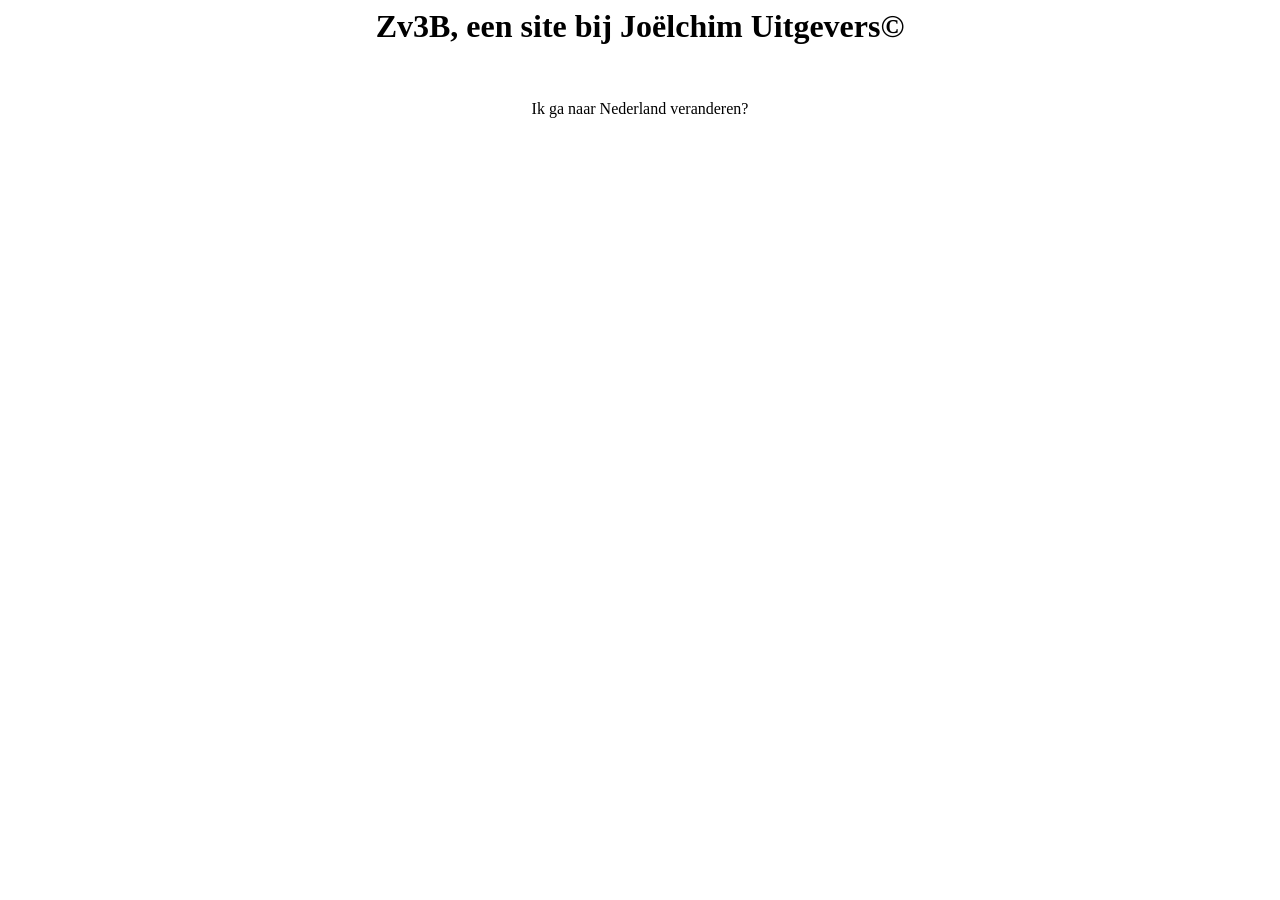
==== index.html @ 4068866a "Update index.html" ====
<html>
  <head>
    <title> Zv3B Verkiezingswebsite</title>
  </head>
  <body>
    <h1 style="text-align:center"> Zv3B, een site bij Joëlchim Uitgevers©</h1>
    <br>
    <p style="text-align:center" id="change_me"> Error 404 voted on Joachim</p>


  <script> 
    function RandomBerichtVoorpagina() {
      const changer = document.getElementById('change_me');
      let bericht = ["Stem Joachim", "jippie verkiezingen", "Op 21 November!", "Weg met de rechtse ideeën!", "Ik ga nederland veranderen!", "Breng een stem uit op 24 oktober -Joachim de Wild"]
      
      let randomNumber = Math.floor(Math.random() * 6) + 1;
      
      if (randomNumber === 1) {
        changer.textContent = 'Stem Joachim'
      } else if (randomNumber === 2) {
        changer.textContent = 'jippie, verkiezingen!'
      } else if (randomNumber === 3) {
        changer.textContent = 'Op 21 November!'
      } else if (randomNumber === 4) {
        changer.textContent = 'Weg met die rechtste ideeën!'
      } else if (randomNumber === 5) {
        changer.textContent = 'Ik ga naar Nederland veranderen?'
      } else if (randomNumber === 6) {
        changer.textContent = 'Breng een stem uit op --- Oktober! -Joachim de Wild, 2024'
      }


      
    }
    window.addEventListener('load', RandomBerichtVoorpagina);
  
  </script>

  </body>

</html>
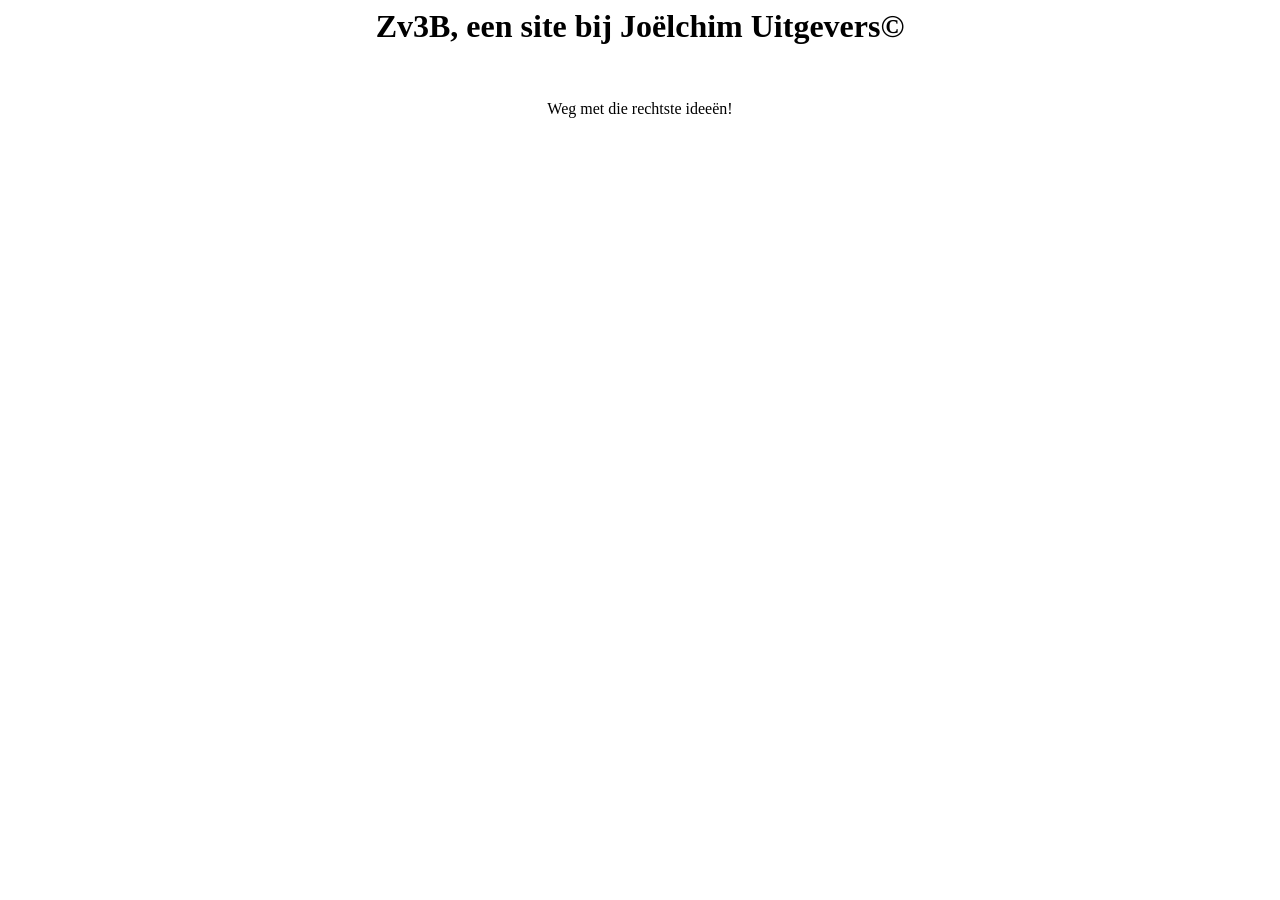
==== commit 6f7a6c6b: "Update index.html" ====
--- a/index.html
+++ b/index.html
@@ -5,7 +5,7 @@
   <body>
     <h1 style="text-align:center"> Zv3B, een site bij Joëlchim Uitgevers©</h1>
     <br>
-    <p style="text-align:center" id="change_me"> Error 404 voted on Joachim</p>
+    <p style="text-align:center" id="change_me"> Error 404 lack of votes that vote Joachim</p>
 
 
   <script> 
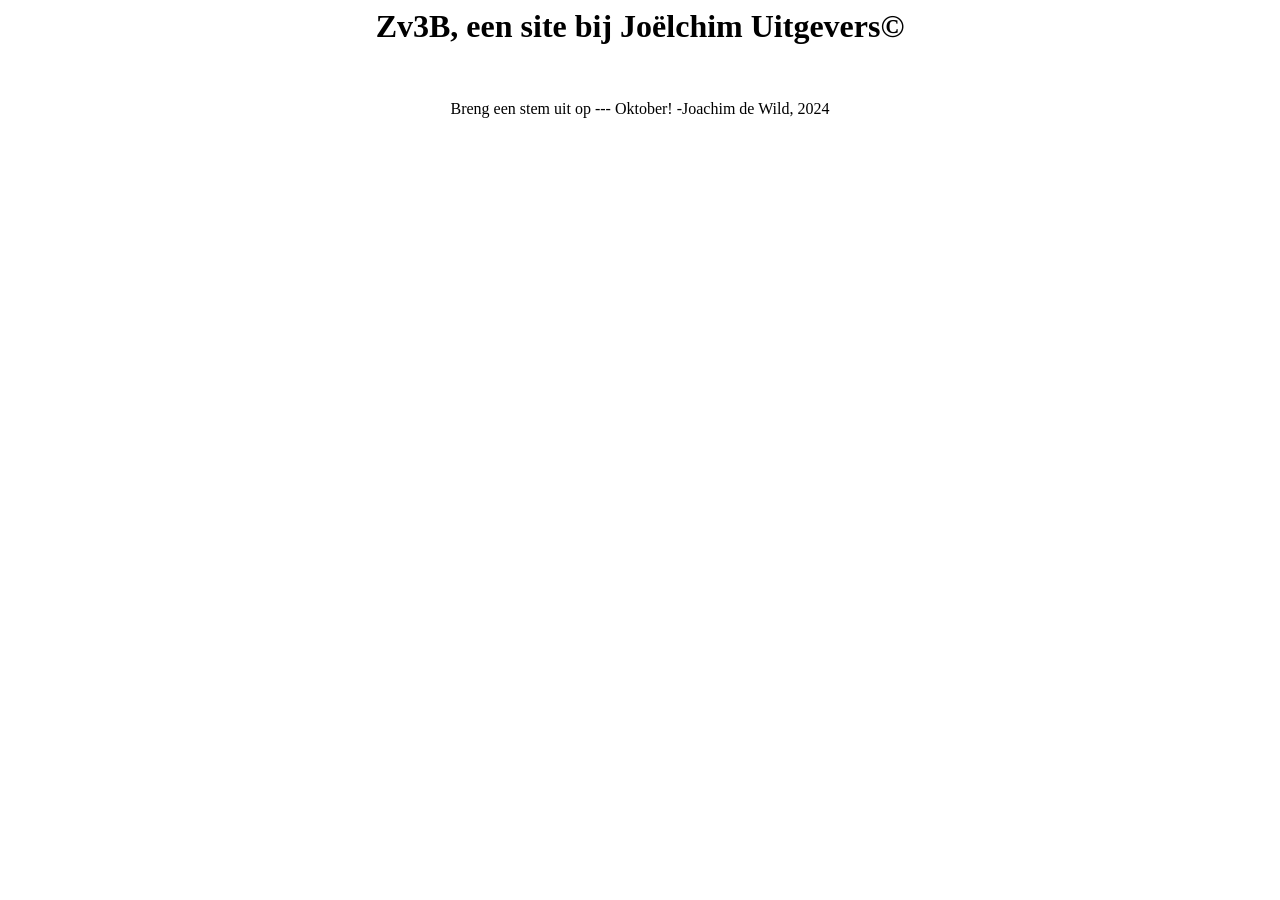
==== commit 2aeff9f1: "Update index.html" ====
--- a/index.html
+++ b/index.html
@@ -13,20 +13,22 @@
       const changer = document.getElementById('change_me');
       let bericht = ["Stem Joachim", "jippie verkiezingen", "Op 21 November!", "Weg met de rechtse ideeën!", "Ik ga nederland veranderen!", "Breng een stem uit op 24 oktober -Joachim de Wild"]
       
-      let randomNumber = Math.floor(Math.random() * 6) + 1;
+      let randomNumber = Math.floor(Math.random() * 100) + 1;
       
-      if (randomNumber === 1) {
+      if (randomNumber <= 30) {
         changer.textContent = 'Stem Joachim'
-      } else if (randomNumber === 2) {
+      } else if (randomNumber <= 40) {
         changer.textContent = 'jippie, verkiezingen!'
-      } else if (randomNumber === 3) {
+      } else if (randomNumber <= 45) {
         changer.textContent = 'Op 21 November!'
-      } else if (randomNumber === 4) {
+      } else if (randomNumber <= 75) {
         changer.textContent = 'Weg met die rechtste ideeën!'
-      } else if (randomNumber === 5) {
+      } else if (randomNumber <= 85) {
         changer.textContent = 'Ik ga naar Nederland veranderen?'
-      } else if (randomNumber === 6) {
+      } else if (randomNumber <= 99) {
         changer.textContent = 'Breng een stem uit op --- Oktober! -Joachim de Wild, 2024'
+      } else if (randomNumber === 100) {
+        changer,textContent = 'Error 404 not voted on Joachim'
       }
 
 
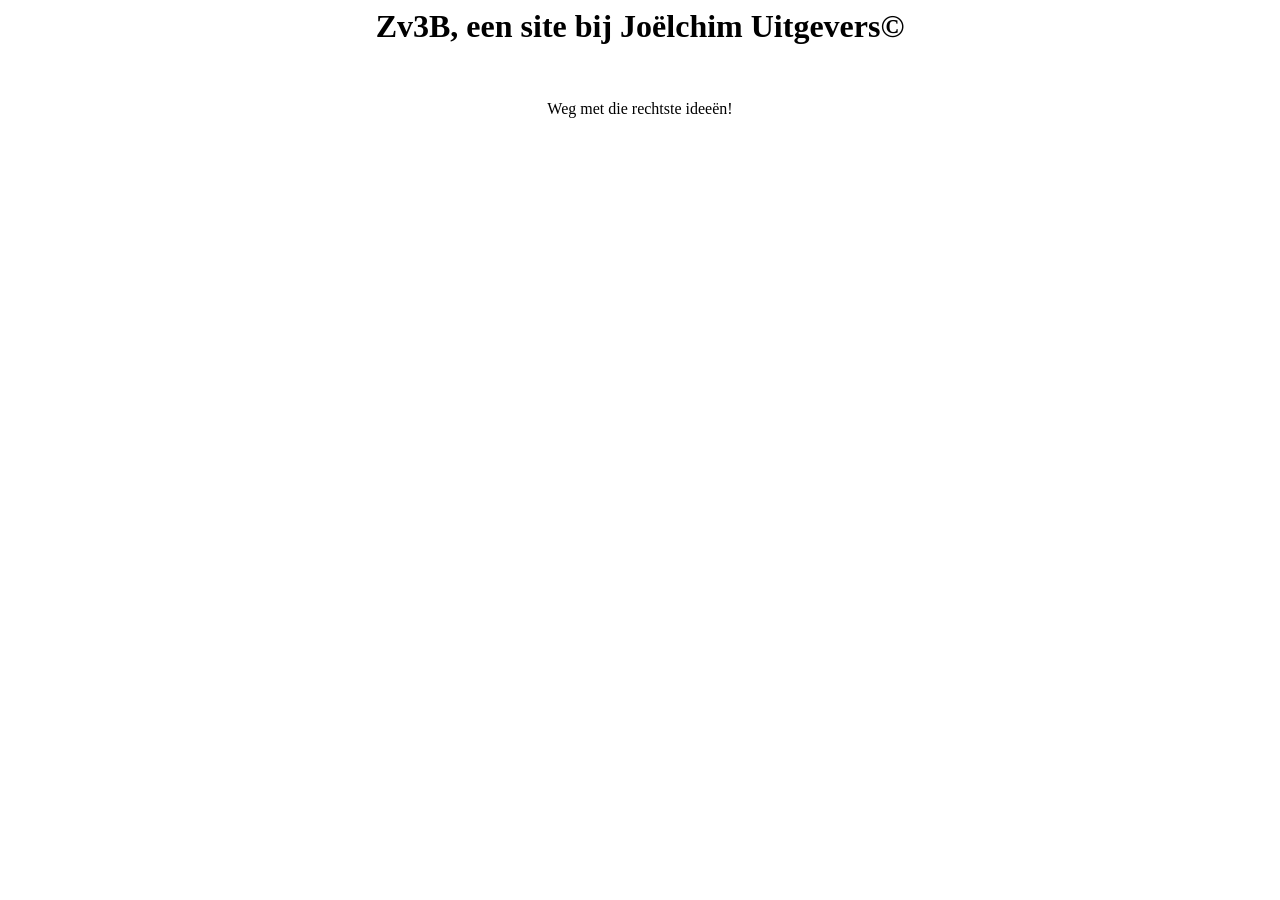
==== commit 46e8962e: "Update index.html" ====
--- a/index.html
+++ b/index.html
@@ -28,7 +28,7 @@
       } else if (randomNumber <= 99) {
         changer.textContent = 'Breng een stem uit op --- Oktober! -Joachim de Wild, 2024'
       } else if (randomNumber === 100) {
-        changer,textContent = 'Error 404 not voted on Joachim'
+        changer,textContent = 'Error 404 not voted on Joachim, trouwens dit is een 1 op de 100 kans dat je dit bericht ziet, dus je bent heel speciaal.'
       }
 
 
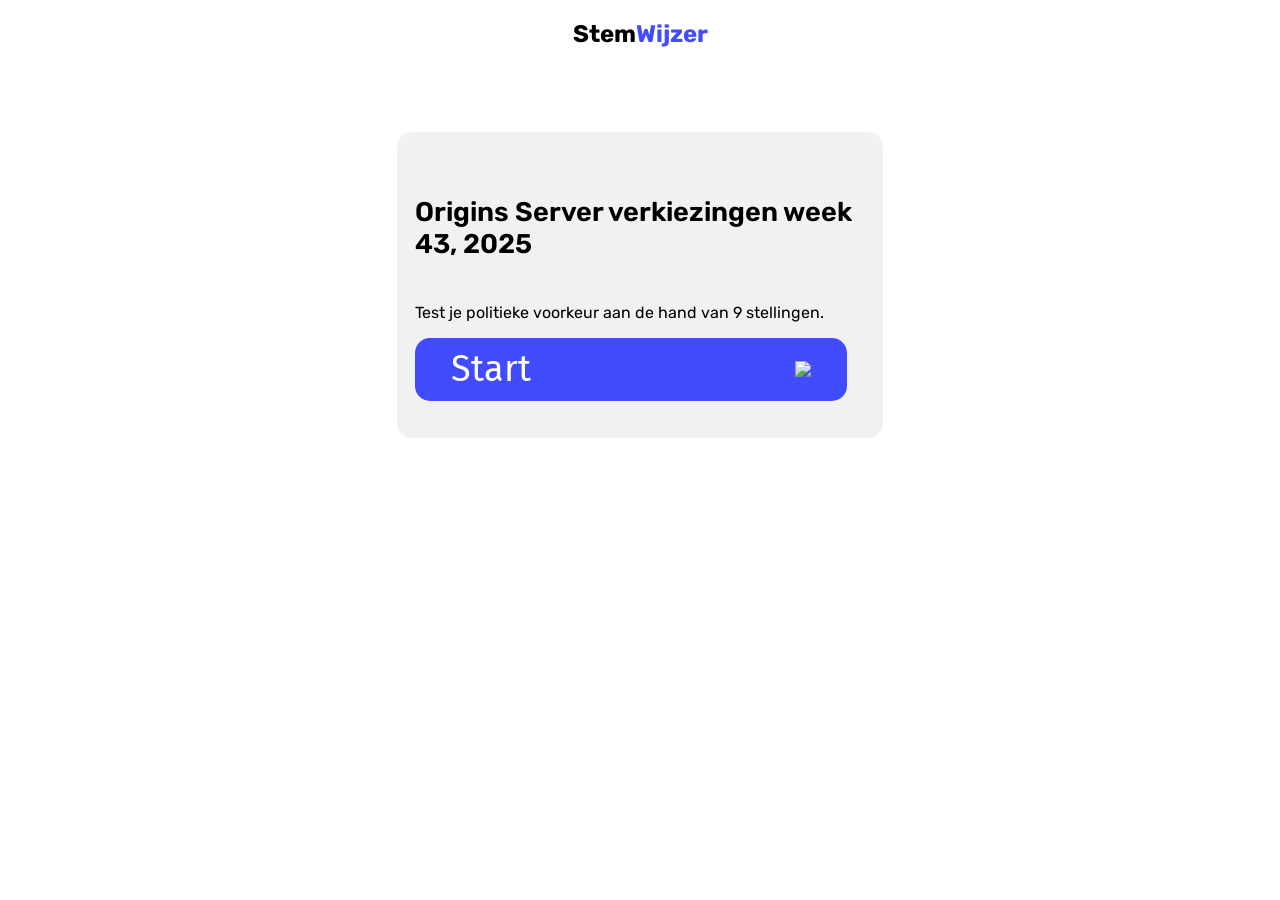
==== commit f0c5cc46: "Add files via upload" ====
--- a/index.html
+++ b/index.html
@@ -1,43 +1,42 @@
+<!DOCTYPE html>
 <html>
-  <head>
-    <title> Zv3B Verkiezingswebsite</title>
-  </head>
-  <body>
-    <h1 style="text-align:center"> Zv3B, een site bij Joëlchim Uitgevers©</h1>
+
+<head>
+  <meta charset="utf-8">
+  <meta name="viewport" content="width=device-width">
+  <title>Stemwijzer</title>
+  <link href="style.css" rel="stylesheet" type="text/css" />
+  <link href="https://fonts.googleapis.com/css2?family=Exo+2:ital,wght@0,100..900;1,100..900&display=swap" rel="stylesheet">
+  <link href="https://fonts.googleapis.com/css2?family=Fira+Sans:ital,wght@0,100;0,200;0,300;0,400;0,500;0,600;0,700;0,800;0,900;1,100;1,200;1,300;1,400;1,500;1,600;1,700;1,800;1,900&family=Rubik:ital,wght@0,300..900;1,300..900&display=swap" rel="stylesheet">
+  <!--icons ≠≠≠≠≠-->
+  <link rel="stylesheet" href="https://fonts.googleapis.com/css2?family=Material+Symbols+Outlined:opsz,wght,FILL,GRAD@20..48,100..700,0..1,-50..200&icon_names=thumb_down" />
+
+  <link rel="icon" type="image/x-icon" href="images/ui/voter.png">
+</head>
+
+<body>
+  <header> 
+    <div class="headerMainPage">
+
+      <h2 class="siteName">Stem<span class="blue">Wijzer</span></h2>
+    </div>
     <br>
-    <p style="text-align:center" id="change_me"> Error 404 lack of votes that vote Joachim</p>
+  </header>
+
+  <main> 
+    <div class="startDiv"> 
+      <p class="startTitle"> Origins Server verkiezingen week 43, 2025</p>
+      <p> Test je politieke voorkeur aan de hand van 9 stellingen.</p>
+      <a href="stemwijzer.html" class="startButton">
+        <p> Start</p>
+        <img src="images/ui/arrow_right.png">
+      </a>
+    </div>
+
+  </main>
 
 
-  <script> 
-    function RandomBerichtVoorpagina() {
-      const changer = document.getElementById('change_me');
-      let bericht = ["Stem Joachim", "jippie verkiezingen", "Op 21 November!", "Weg met de rechtse ideeën!", "Ik ga nederland veranderen!", "Breng een stem uit op 24 oktober -Joachim de Wild"]
-      
-      let randomNumber = Math.floor(Math.random() * 100) + 1;
-      
-      if (randomNumber <= 30) {
-        changer.textContent = 'Stem Joachim'
-      } else if (randomNumber <= 40) {
-        changer.textContent = 'jippie, verkiezingen!'
-      } else if (randomNumber <= 45) {
-        changer.textContent = 'Op 21 November!'
-      } else if (randomNumber <= 75) {
-        changer.textContent = 'Weg met die rechtste ideeën!'
-      } else if (randomNumber <= 85) {
-        changer.textContent = 'Ik ga naar Nederland veranderen?'
-      } else if (randomNumber <= 99) {
-        changer.textContent = 'Breng een stem uit op --- Oktober! -Joachim de Wild, 2024'
-      } else if (randomNumber === 100) {
-        changer,textContent = 'Error 404 not voted on Joachim, trouwens dit is een 1 op de 100 kans dat je dit bericht ziet, dus je bent heel speciaal.'
-      }
+  <script src="index.js"></script>
+</body>
 
-
-      
-    }
-    window.addEventListener('load', RandomBerichtVoorpagina);
-  
-  </script>
-
-  </body>
-
-</html>
+</html>
--- a/style.css
+++ b/style.css
@@ -0,0 +1,243 @@
+html, body {
+    background-color: white;
+    font-family: "Rubik", sans-serif;
+    margin: 0;
+    height: 100%;
+    display: flex;
+    flex-direction: column;
+}  
+body::selection {
+    background-color: #424cff;
+    color: white;
+}
+header {
+    background-color: white;
+    margin: 0;
+}
+.information {
+    display: flex;
+    width: 100%;
+    justify-content: space-between;
+    align-items: center;
+}
+.wrapper {
+    justify-content: center;
+    display: flex;
+}
+.progress-bar {
+    width: 100%;
+    height: 2vh;
+    appearance: none;
+    transition: all 0.5s ease;
+}
+.progress-bar::-webkit-progress-bar {
+    background-color: rgb(240, 240, 240);
+}
+.progress-bar::-webkit-progress-value {
+    background-color: #424cff;
+    transition: width 0.5s ease;
+}
+.headerButtons {
+    width: 5vh;
+    height: 5vh;
+    justify-content: center;
+    display: flex;
+    padding: 0.4vh;
+    background-color: rgb(223, 221, 221);
+    border-radius: 100%;
+    border: 1px rgb(223, 221, 221);
+    text-align: center;
+    align-items: center;
+    margin: 0 3vh;
+
+    cursor: pointer;
+}
+.headerButtons:hover {
+    filter: brightness(0.9);
+}
+.blue {
+    color: #424cff;
+}
+
+main {
+    background-color: white;
+ 
+
+    justify-content: center;
+    display: flex;
+    margin-top: 5vh;
+
+    flex: 1;
+}
+.text {
+    font-family: "Fira Sans", sans-serif;
+    font-size: 3.5vh;
+
+    width: 50%;
+    
+}
+.standpuntTitle {
+    color: #424cff;
+}
+footer {
+    background-color: white;
+    display: flex;
+    justify-content: center;
+    width: 100%;
+    margin-top: auto;
+    margin-bottom: 5vh;
+
+}
+.stellingButtons {
+    display: flex;
+    align-items: center;
+}
+.stellingButtons button {
+    width: 23vh;
+    height: 8vh;
+    border-radius: 15px;
+    margin: 0 2vh;
+    font-family: "Fira Sans", sans-serif;
+    align-items: center;
+    text-align: center;
+    display: flex;
+    justify-content: center;
+    padding: 1vh;
+
+    font-size: 2.4vh;
+}
+.stellingButtons button p {
+    margin-left: 1vh;
+    font-weight: bold;
+}
+.eens {
+    background-color: rgb(44, 143, 41);
+    color: white;
+    border: 1px rgb(44, 143, 41);
+}
+.oneens {
+    background-color: rgb(224, 50, 50);
+    color: white;
+    border: 1px rgb(224, 50, 50);
+}
+.neutraal {
+    background-color: rgb(189, 186, 186);
+    color: black;
+    border: 1px rgb(189, 186, 186);
+}
+.stellingButtons button:hover {
+    filter: brightness(0.9);
+    cursor: pointer;
+}
+.results {
+    display: flex;
+    justify-content: center;
+    display: none;
+    align-items: center;
+
+    width: 70vh;
+    height: 30vh;
+    padding: 2vh;
+    background-color: rgba(241, 241, 241, 1);
+
+    border: 0.5px solid rgba(241, 241, 241, 1);
+    border-radius: 15px;
+}
+.results div {
+    width: 33%;
+    height: 30vh;
+    background-color: rgba(246, 239, 239, 1);
+    border-radius: 15px;
+    margin: 0 2vh;
+
+    display: flex;
+    justify-content: center;
+    align-items: center;
+    flex-direction: column;
+}
+.results div:hover {
+    border: 0.5px solid rgba(57, 57, 57, 1);
+    border-radius: 15px;
+}
+.results div img {
+    width: 70%;
+    height: 46%;
+    background-color: rgb(69, 73, 129);
+    border-radius: 100%;
+}
+
+
+/*Starting page :DD*/
+.headerMainPage {
+    display: flex;
+    justify-content: center;
+}
+.startDiv {
+    width: 50vh;
+    height: 30vh;
+
+    display: flex;
+    flex-direction: column;
+    justify-content: center;
+    padding: 2vh;
+    background-color: rgba(241, 241, 241, 1);
+
+    border-radius: 15px;
+}
+.startButton {
+    width: 80%;
+    height: 7vh;
+    background-color: #424cff;
+    border: #424cff;
+    border-radius: 15px;
+    text-align: left;
+
+    display: flex;
+    align-items: center;
+    justify-content: space-between;
+
+    color: white;
+    font-size: 4vh;
+    font-family: "Fira Sans", sans-serif;
+    padding: 0 1em;
+    text-decoration: none;
+}
+
+.startButton:hover {
+    filter: brightness(0.9);
+}
+.startTitle {
+    font-weight: 600;
+    font-size: 3vh;
+}
+
+
+@media only screen and (max-width: 1024px) {
+  .stellingButtons button{
+    width: 18vh;
+    font-size: 2.2vh;
+  }
+}
+@media only screen and (max-width: 700px) {
+  .stellingButtons button{
+    width: 15vh;
+    font-size: 2vh;
+  }
+
+  .text {
+    width: 80%;
+  }
+}
+@media only screen and (max-width: 500px) {
+  .stellingButtons button{
+    width: 13vh;
+    font-size: 1.4vh;
+  }
+
+}
+@media only screen and (max-width: 430px) {
+  .stellingButtons button{
+    width: 10vh;
+    font-size: 1.2vh;
+  }
+}
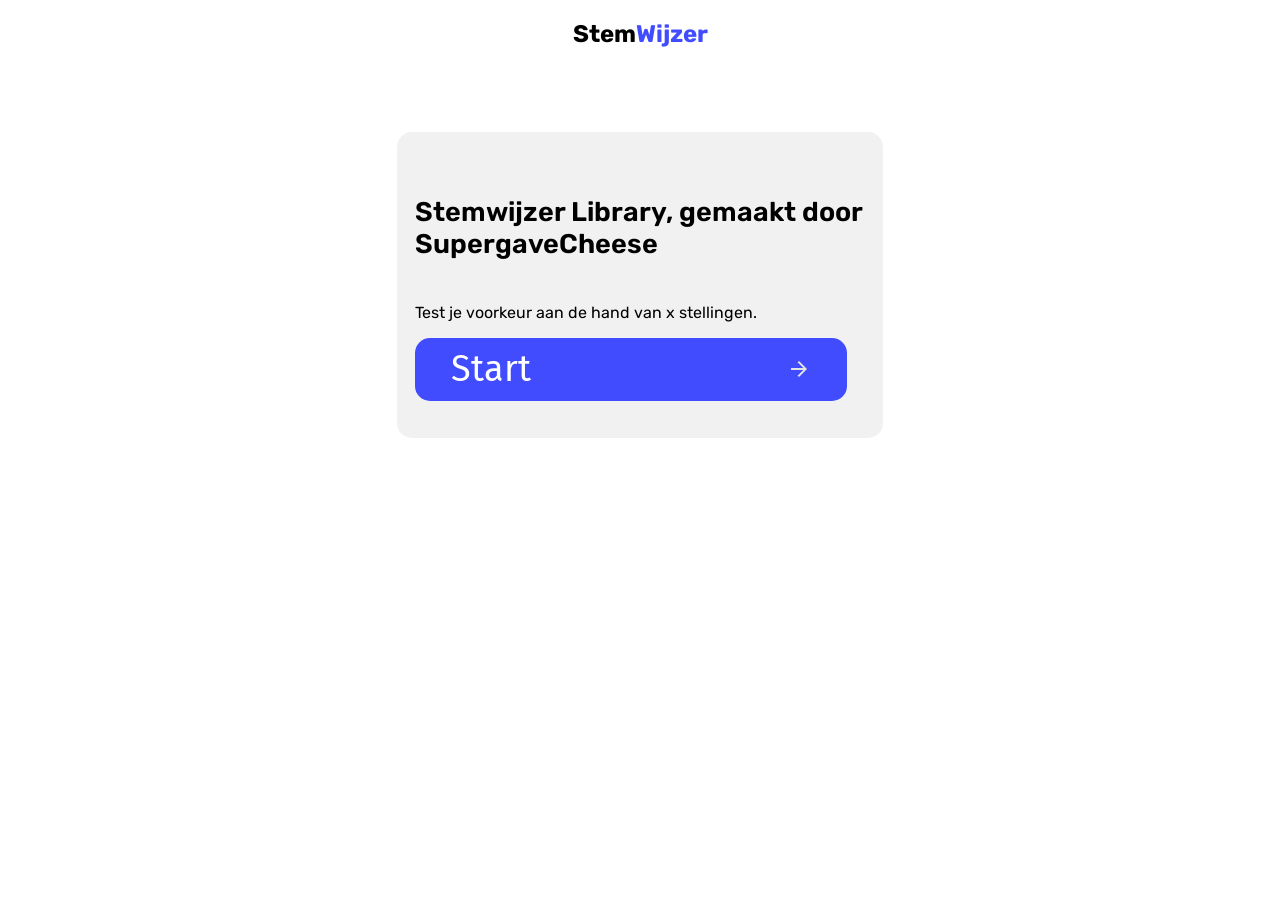
==== commit 41952ffd: "Update titles and descriptions in index.html" ====
--- a/index.html
+++ b/index.html
@@ -25,8 +25,8 @@
 
   <main> 
     <div class="startDiv"> 
-      <p class="startTitle"> Origins Server verkiezingen week 43, 2025</p>
-      <p> Test je politieke voorkeur aan de hand van 9 stellingen.</p>
+      <p class="startTitle" id="stemwijzerNaam"> Stemwijzer Library, gemaakt door SupergaveCheese </p>
+      <p id="stemwijzerBeschrijving"> Test je voorkeur aan de hand van x stellingen.</p>
       <a href="stemwijzer.html" class="startButton">
         <p> Start</p>
         <img src="images/ui/arrow_right.png">
@@ -39,4 +39,4 @@
   <script src="index.js"></script>
 </body>
 
-</html>+</html>
